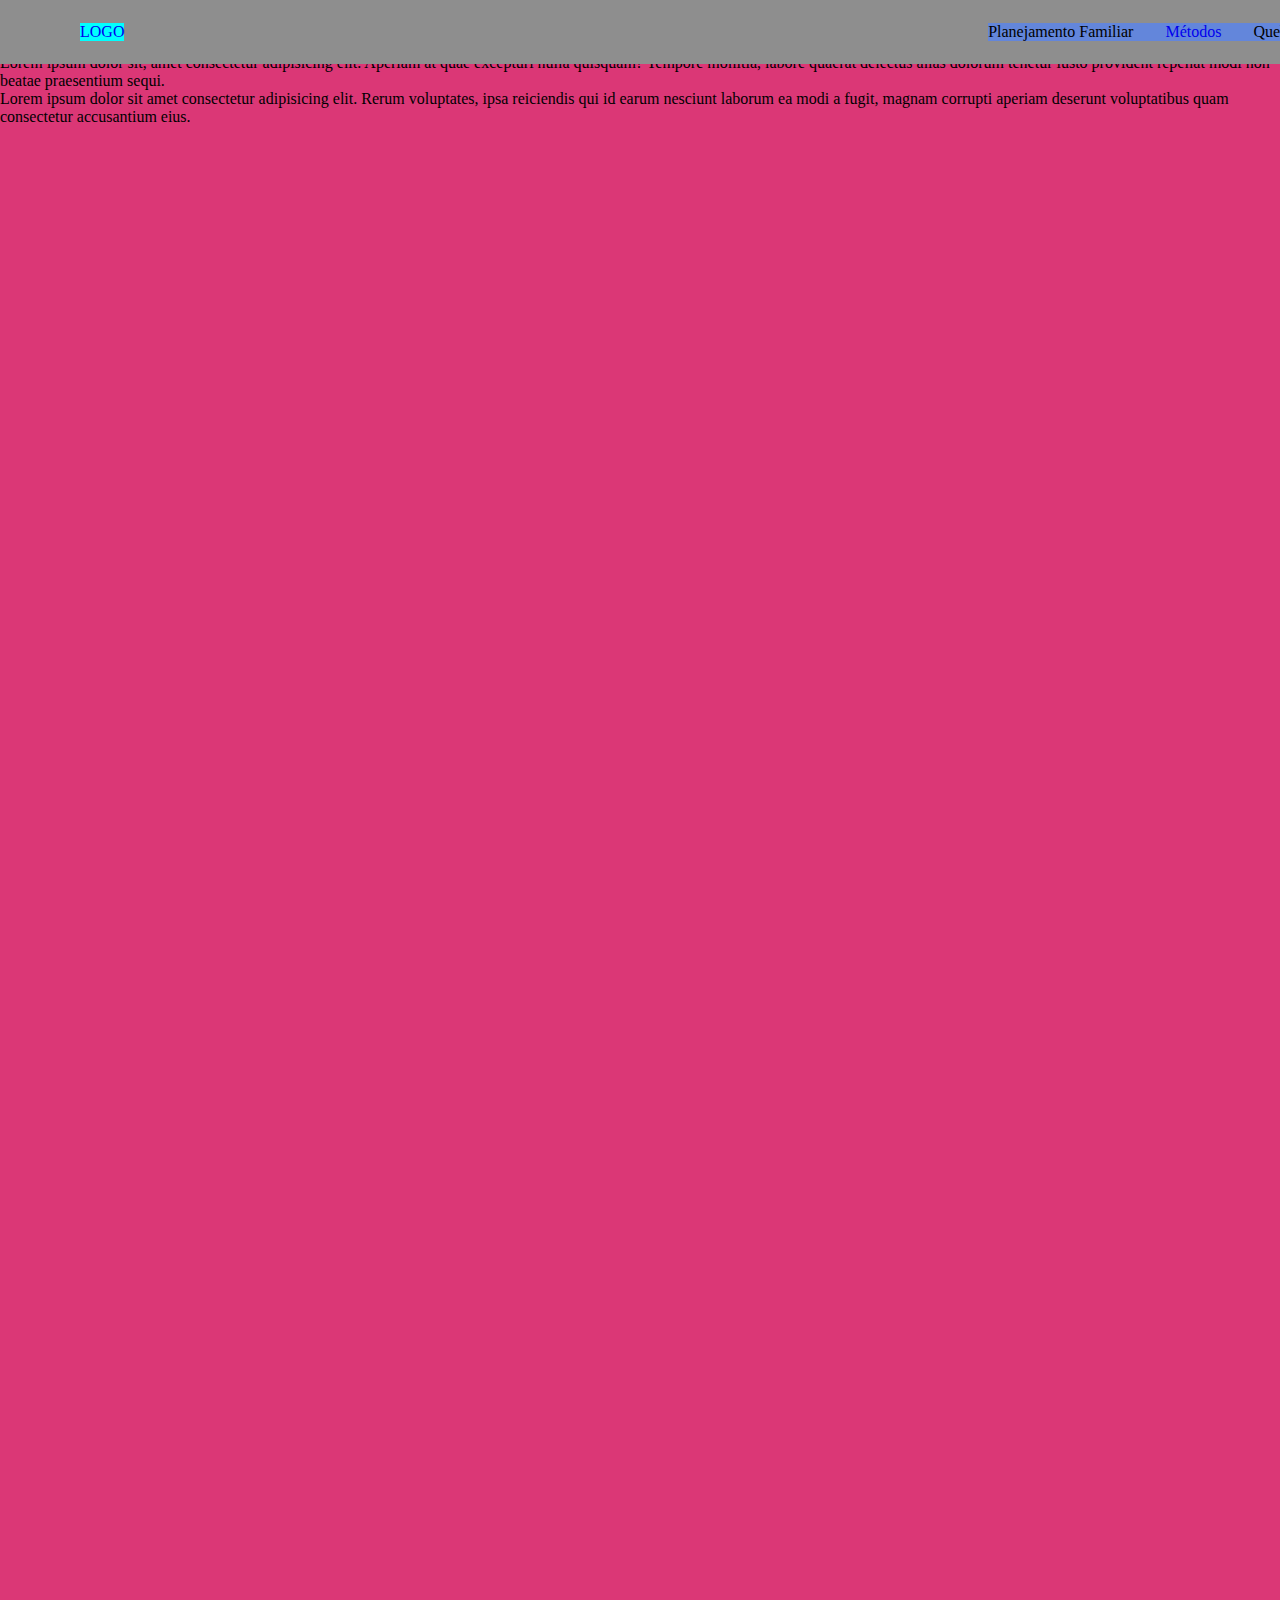
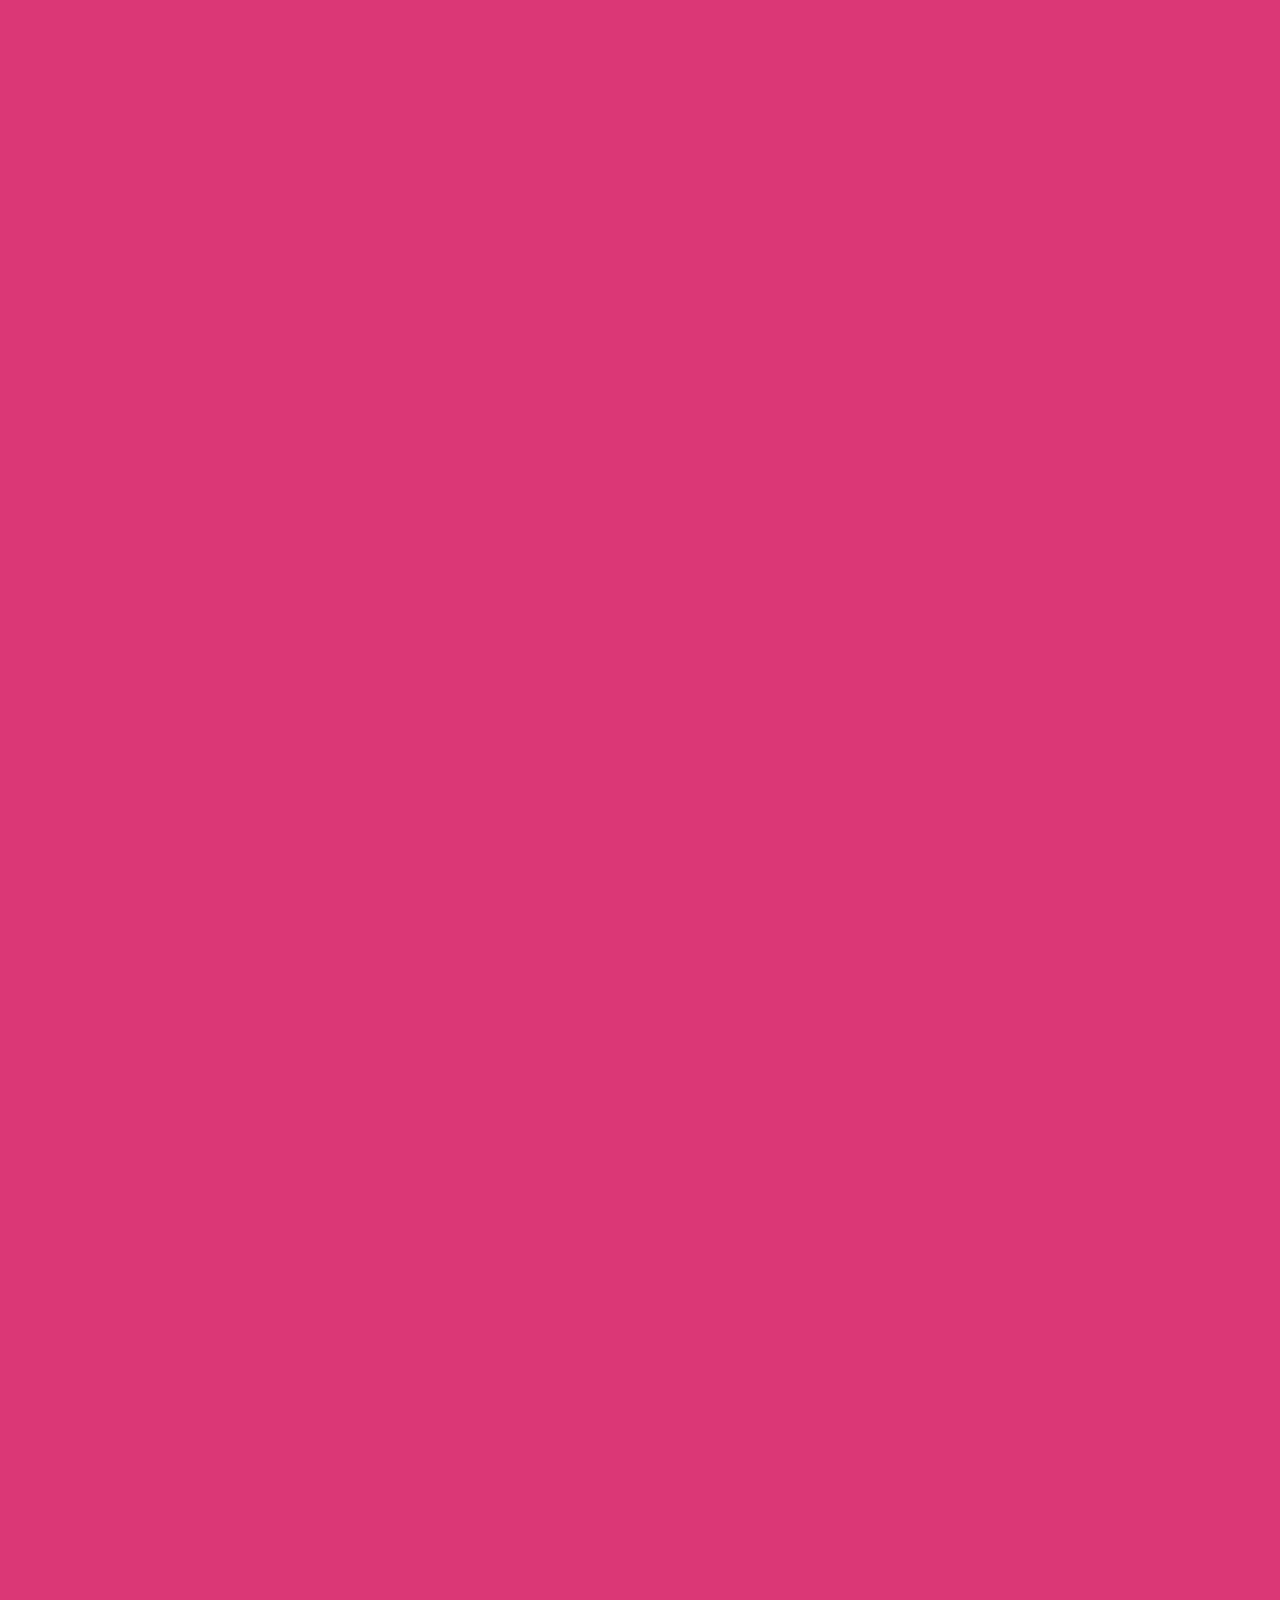
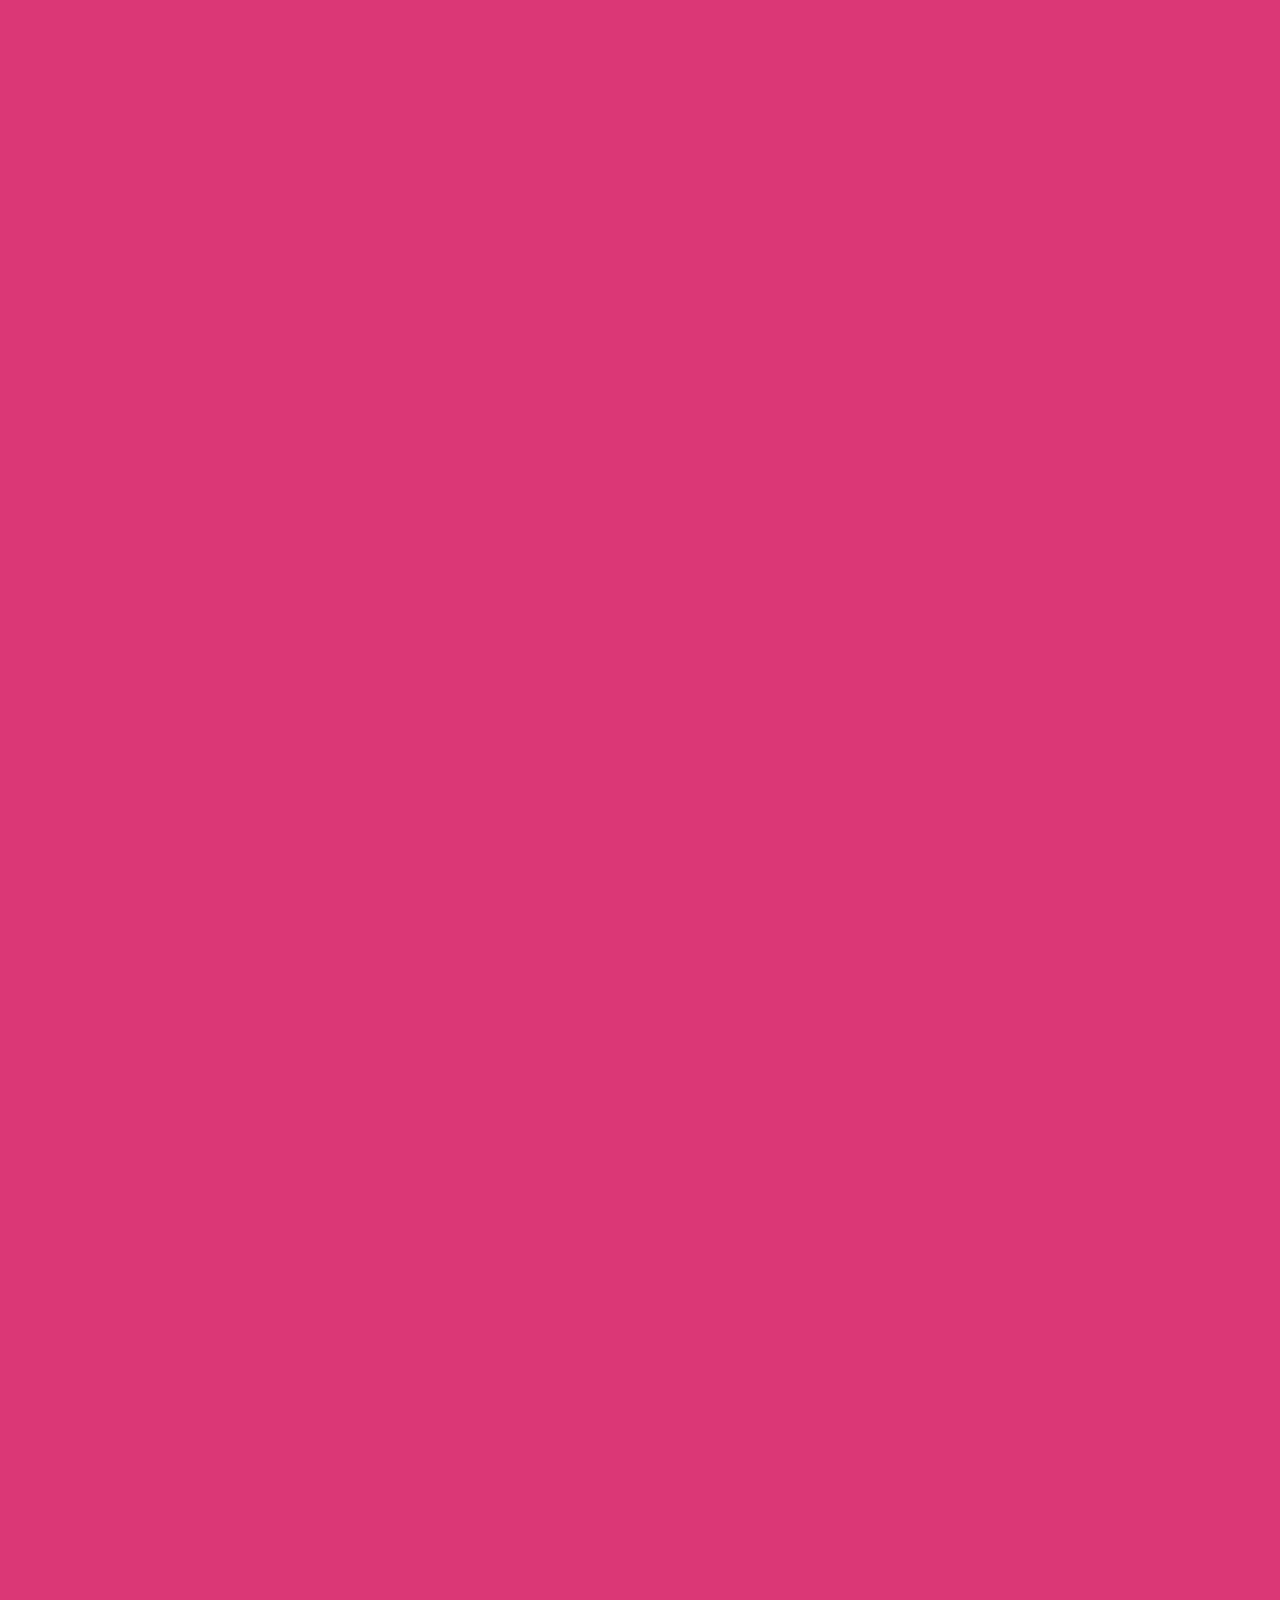
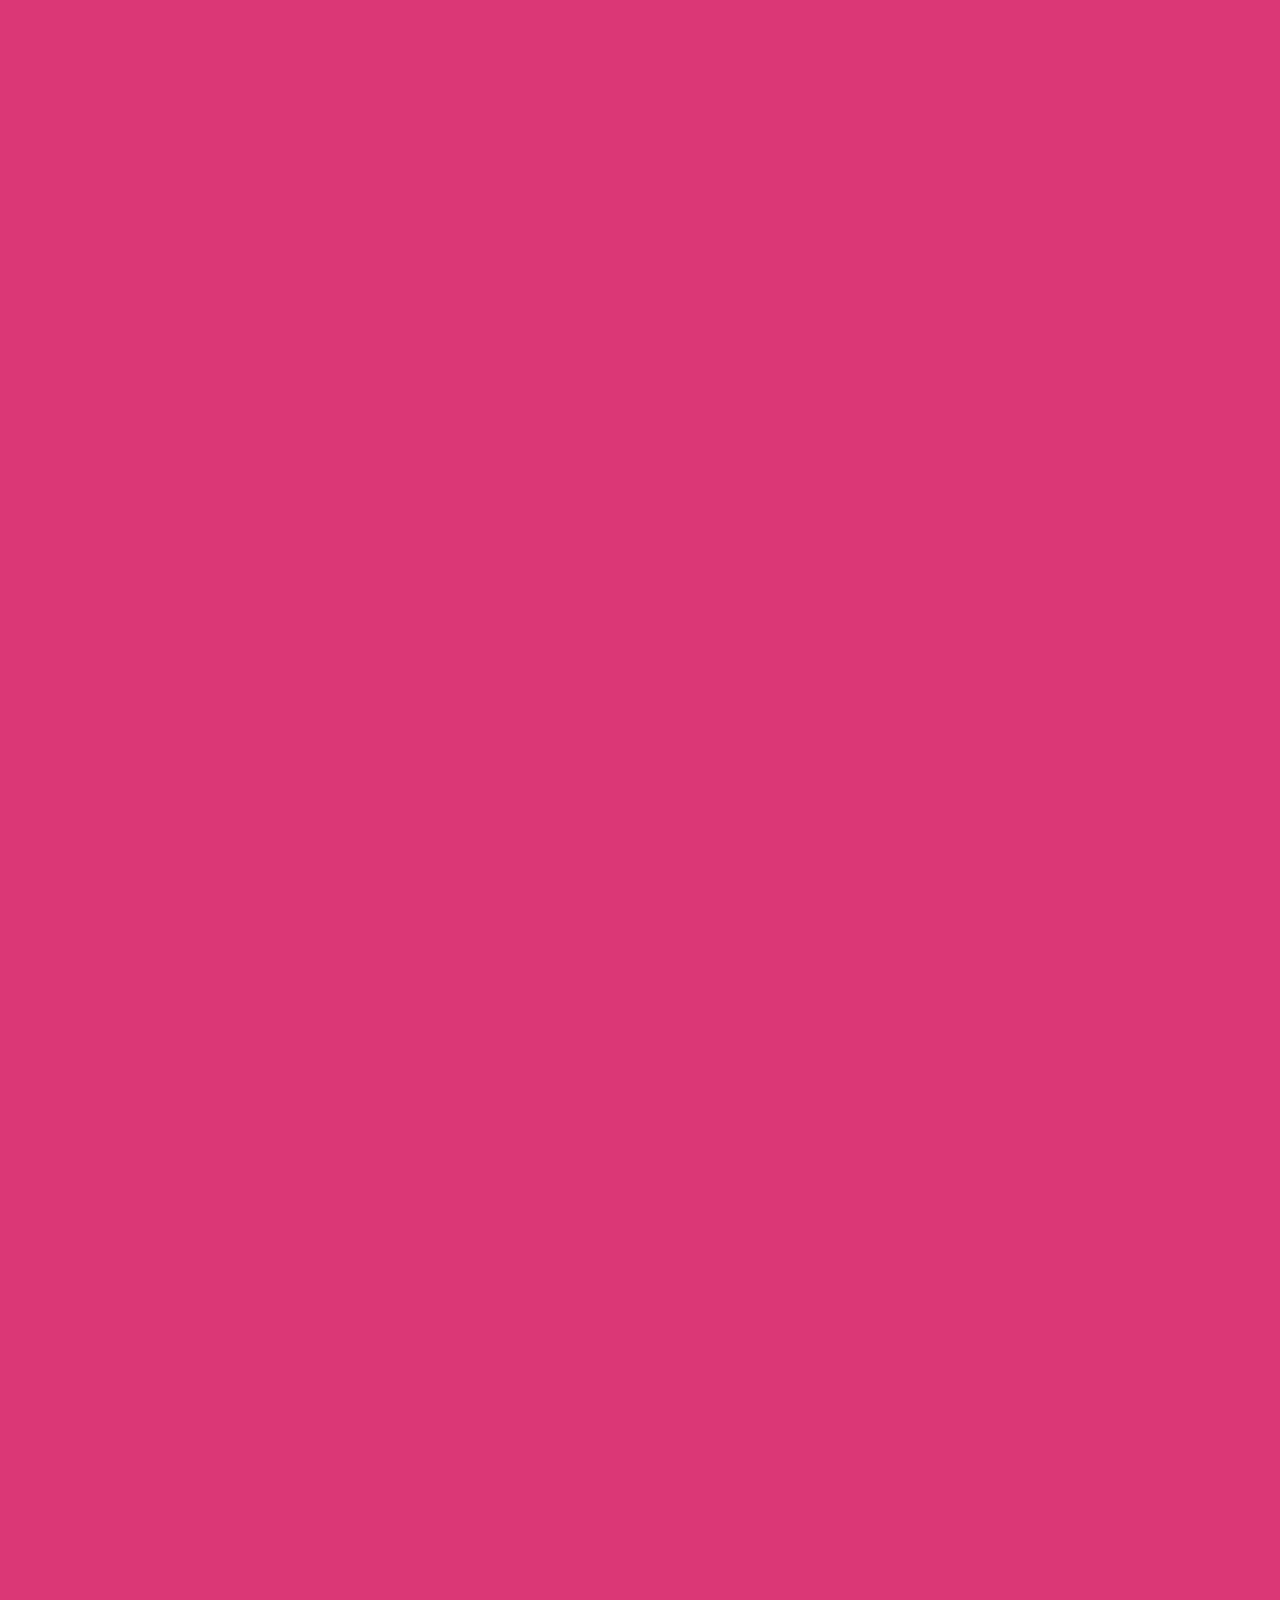
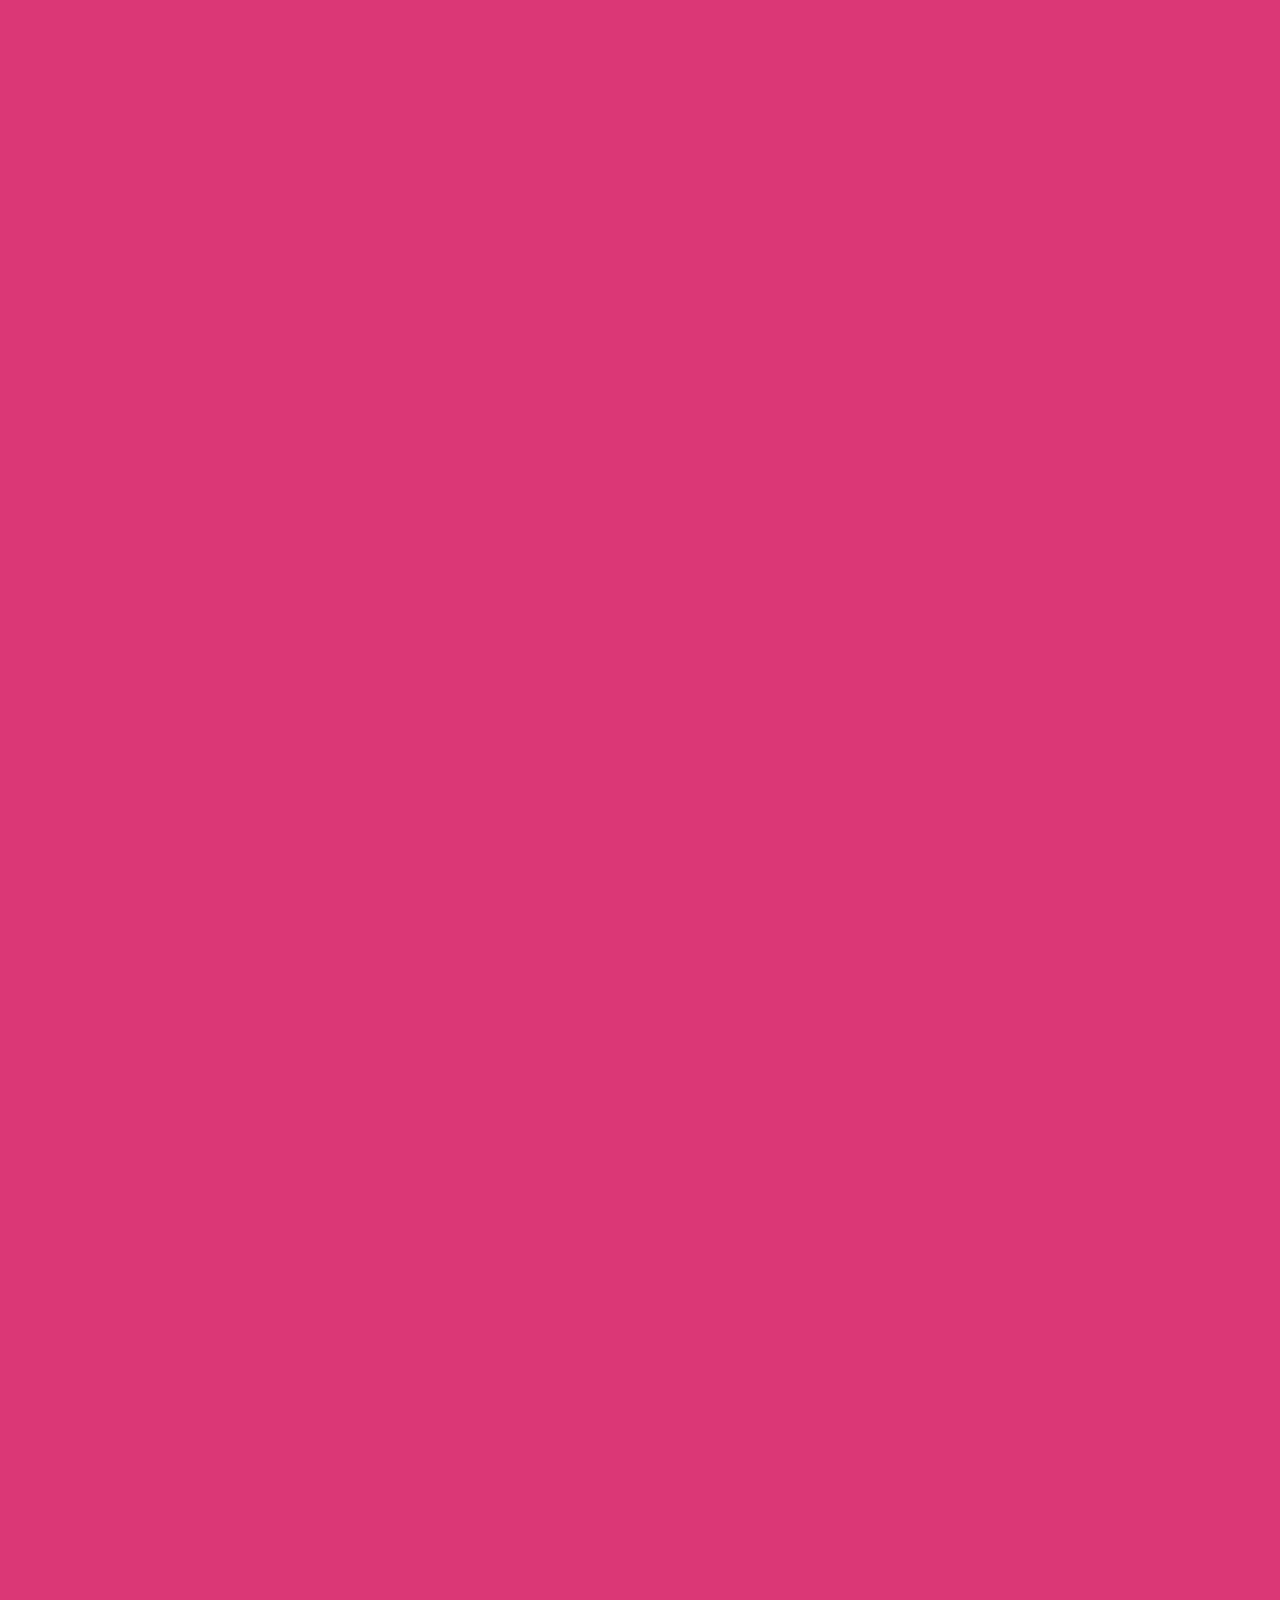
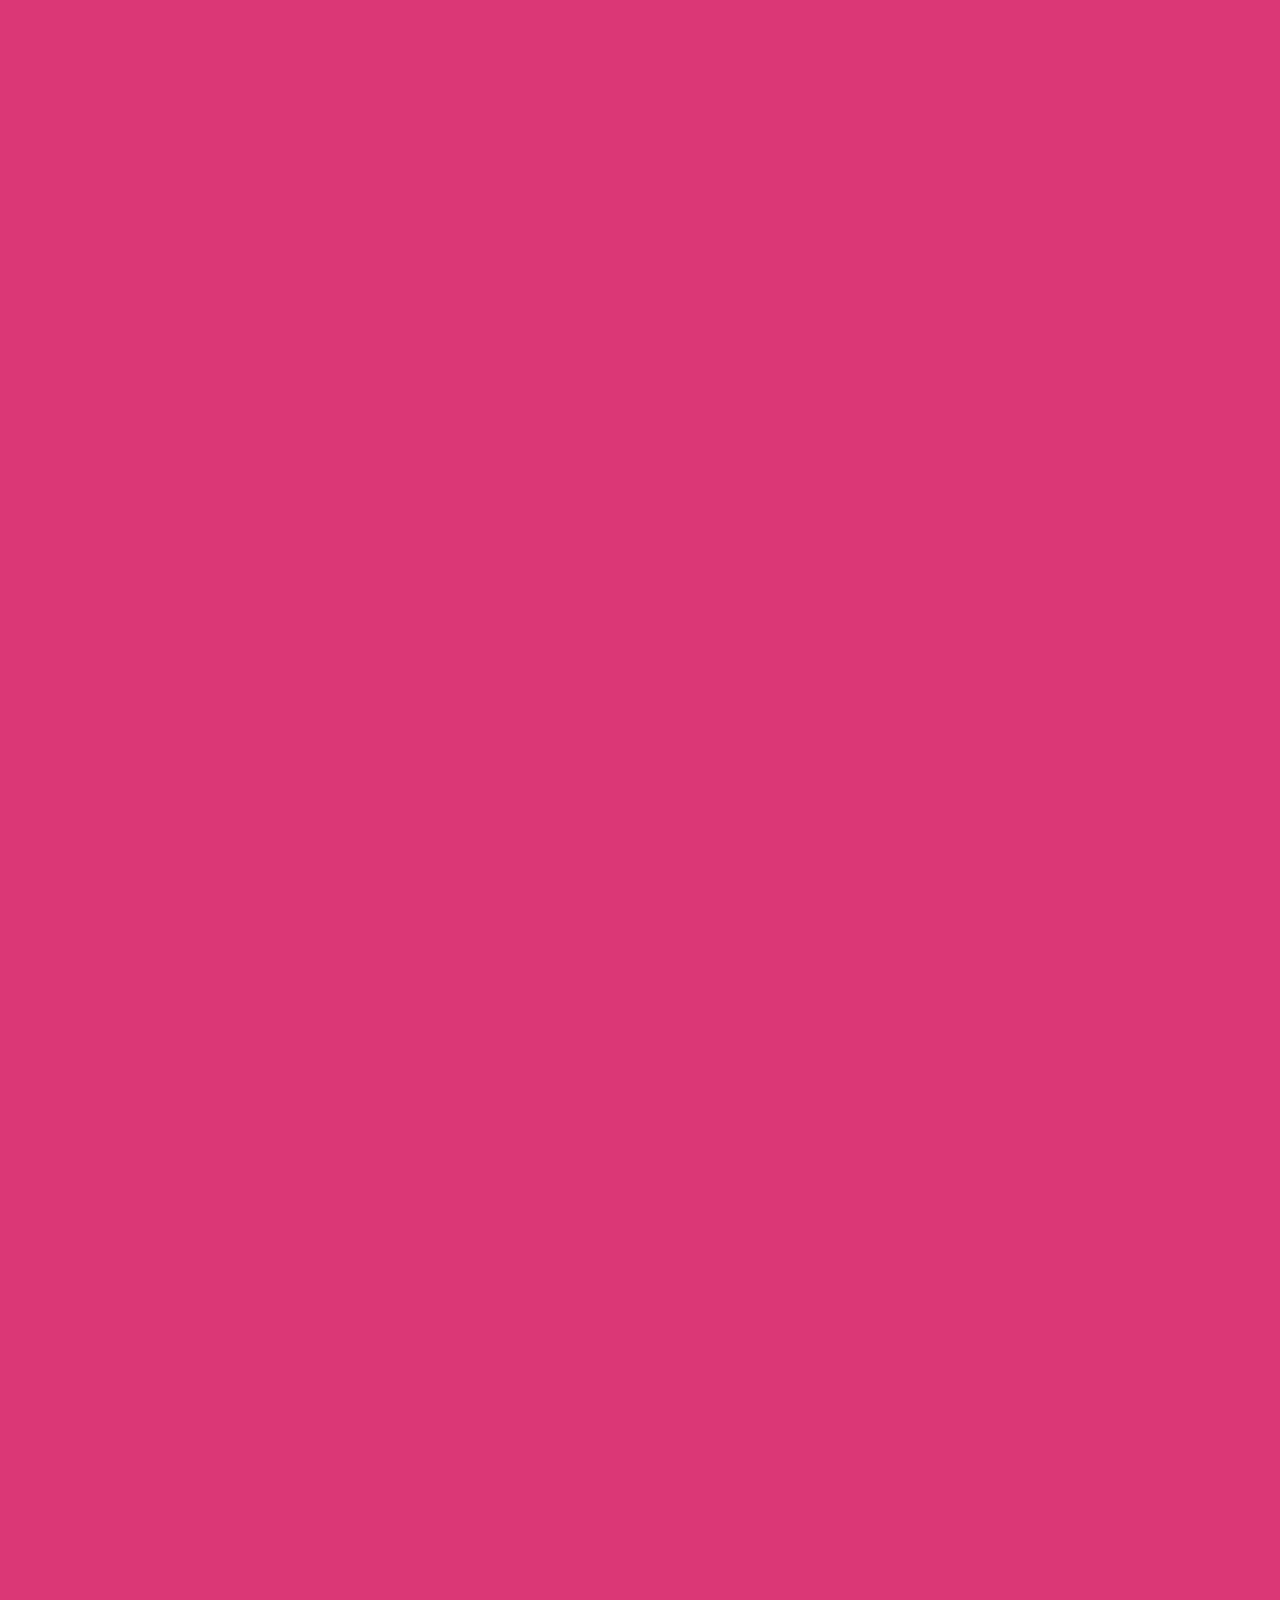
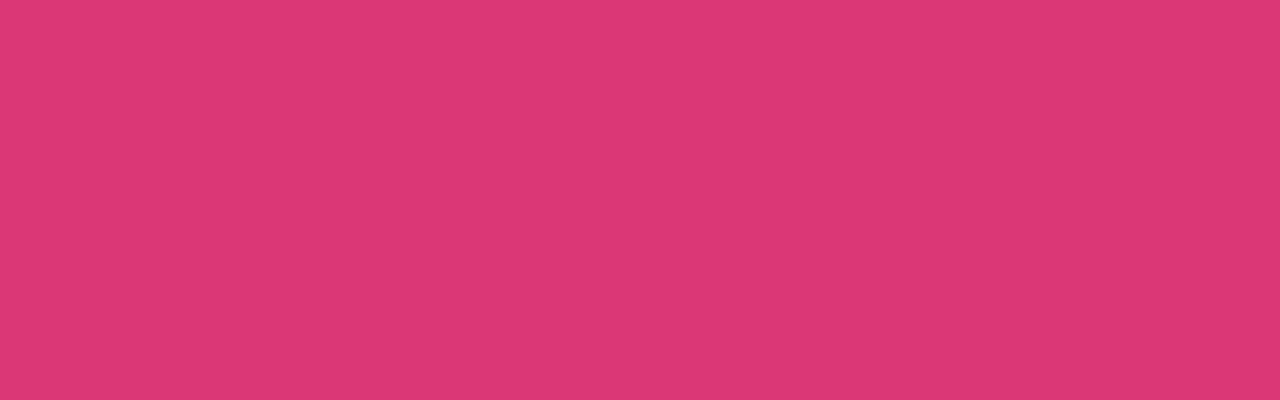
==== index.html @ c78fd696 "tentando" ====
<!DOCTYPE html>
<html lang="pt-br">
<head>
    <meta charset="UTF-8">
    <meta name="viewport" content="width=device-width, initial-scale=1.0">
    <title>IV</title>
    <link rel="stylesheet" href="style.css">
</head>
<body>
    <header>
        <a href="#" class="logo">LOGO</a>
        <nav class="header_nav">
            <ul>
                <li><a href="#"></a>Planejamento Familiar</li>
                <li class="dropdown">
                  <a href="#">Métodos</a>
                  <div class="dropdown-content">
                    <a href="#">Hormonais</a>
                    <a href="#">Não Hormonais</a>
                  </div>
                </li>
                <li><a href="#"></a>Quebrando Tabu</li>
              </ul>
        </nav>
    </header>
    <main>
        <section class="man_section">
            <p>Lorem ipsum dolor sit amet consectetur, adipisicing elit. Quasi aliquam soluta tempore labore deleniti fugiat, inventore, obcaecati iusto cupiditate, est esse. Voluptas eos architecto dolorum tempora iusto fugiat illum hic?</p>
            <p>Lorem ipsum dolor sit amet consectetur adipisicing elit. Corporis animi aliquid tempora voluptatibus sit, possimus dicta vero, officiis recusandae nulla asperiores. Eum aperiam possimus fuga et cum quasi, obcaecati assumenda?</p>
        </section>
        <section class="main_text">
            <p>Lorem ipsum dolor sit, amet consectetur adipisicing elit. Aperiam at quae excepturi nulla quisquam? Tempore mollitia, labore quaerat delectus alias dolorum tenetur iusto provident repellat modi non beatae praesentium sequi.</p>
        </section>
        <section class="main_download">
            <p>Lorem ipsum dolor sit amet consectetur adipisicing elit. Rerum voluptates, ipsa reiciendis qui id earum nesciunt laborum ea modi a fugit, magnam corrupti aperiam deserunt voluptatibus quam consectetur accusantium eius.</p>
        </section>
    </main>
</body>
</html>
---- style.css ----
* {
  padding: 0px;
  margin: 0px;
}

a {
  text-decoration: none;
}
  
li {
  list-style: none;
}

header {
    width: 100%;
    height: 64px;
    background: rgb(142, 142, 142);
    display: flex;
    align-items: center;
    justify-content: space-between;
    position: fixed;
    top: 0px;
    padding: 0 80px;
    z-index: 3;
}

.logo {
    background-color: aqua;
}

.header_nav > ul{
    display: flex;
    justify-content: space-around;
    gap: 32px;
    background-color: #6386DB;
}

.dropdown-content {
    display: none;
    position: absolute;
    background-color: #f9f9f9;
    min-width: 160px;
    box-shadow: 0px 8px 16px 0px rgba(0, 0, 0, 0.2);
    z-index: 1;
    border-radius: 4px;
  }
  
  .dropdown:hover .dropdown-content {
    display: block;
  }
  
  .dropdown-content a {
    color: #000;
    padding: 12px 16px;
    text-decoration: none;
    display: block;
    transition: background-color 0.3s ease;
  }
  
  .dropdown-content a:hover {
    background-color: #ddd;
  }

main {
    width: 100%;
    height: 10000px;
    background-color: #DB3776;  

    display: flex;
    flex-direction: column;
}

.man_section {
    display: flex;
    background-color: #F24EEA;
}
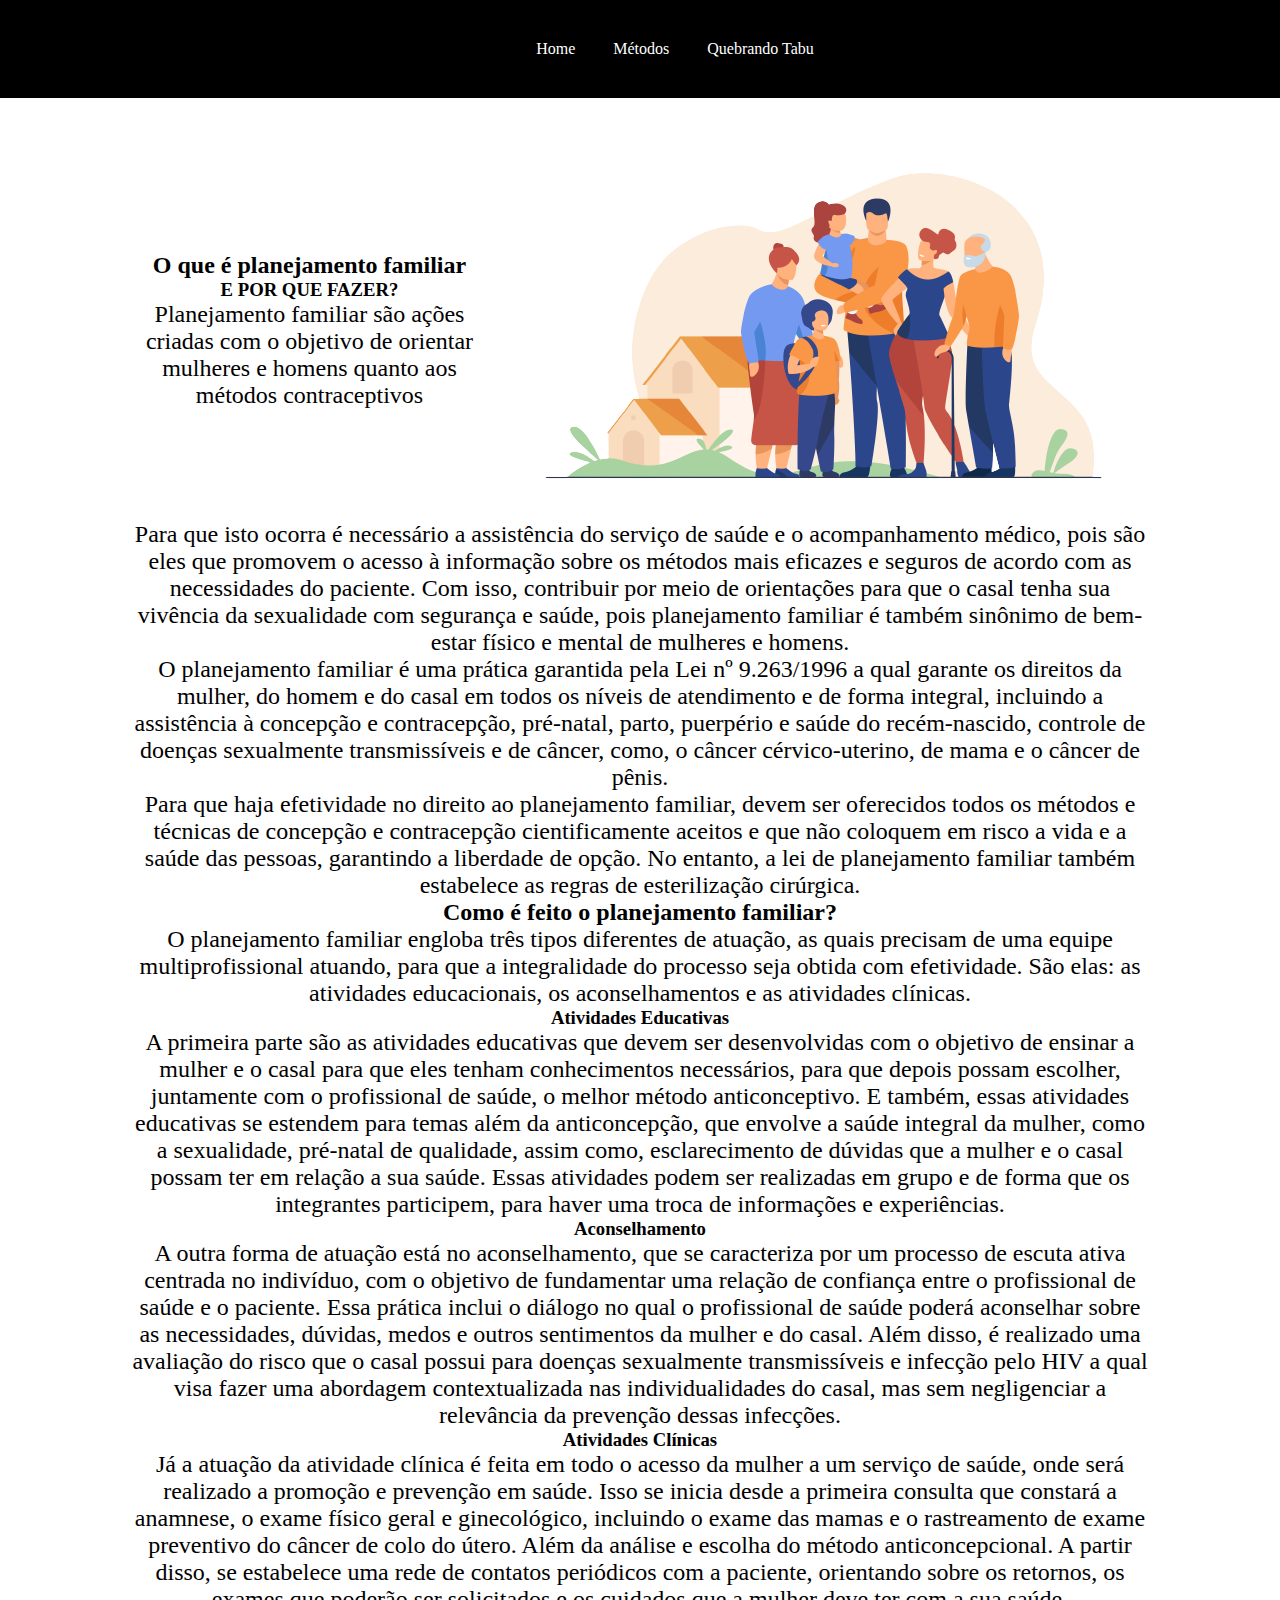
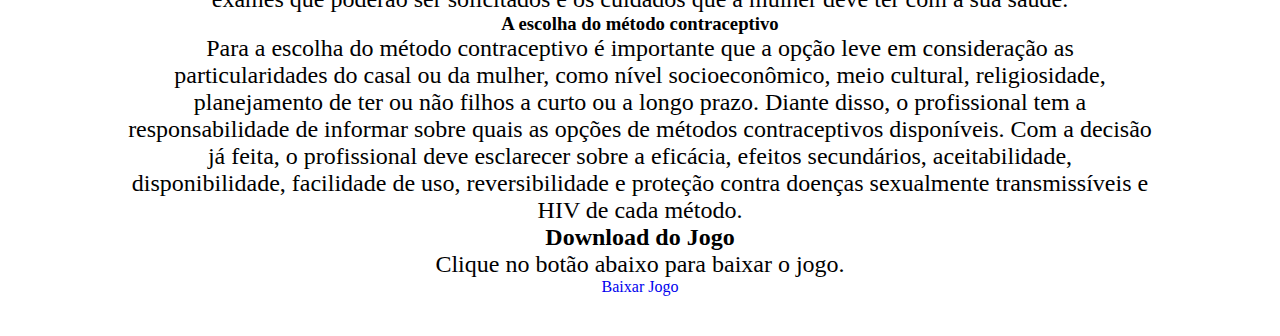
==== commit 632522e0: "pronto" ====
--- a/index.html
+++ b/index.html
@@ -1,39 +1,131 @@
 <!DOCTYPE html>
-<html lang="pt-br">
+<html>
 <head>
-    <meta charset="UTF-8">
-    <meta name="viewport" content="width=device-width, initial-scale=1.0">
-    <title>IV</title>
-    <link rel="stylesheet" href="style.css">
+  <title>Meu Site</title>
+  <link rel="stylesheet" href="style.css">
+  <meta name="viewport" content="width=device-width, initial-scale=1.0">
 </head>
 <body>
-    <header>
-        <a href="#" class="logo">LOGO</a>
-        <nav class="header_nav">
-            <ul>
-                <li><a href="#"></a>Planejamento Familiar</li>
-                <li class="dropdown">
-                  <a href="#">Métodos</a>
-                  <div class="dropdown-content">
-                    <a href="#">Hormonais</a>
-                    <a href="#">Não Hormonais</a>
-                  </div>
-                </li>
-                <li><a href="#"></a>Quebrando Tabu</li>
-              </ul>
-        </nav>
-    </header>
-    <main>
-        <section class="man_section">
-            <p>Lorem ipsum dolor sit amet consectetur, adipisicing elit. Quasi aliquam soluta tempore labore deleniti fugiat, inventore, obcaecati iusto cupiditate, est esse. Voluptas eos architecto dolorum tempora iusto fugiat illum hic?</p>
-            <p>Lorem ipsum dolor sit amet consectetur adipisicing elit. Corporis animi aliquid tempora voluptatibus sit, possimus dicta vero, officiis recusandae nulla asperiores. Eum aperiam possimus fuga et cum quasi, obcaecati assumenda?</p>
-        </section>
-        <section class="main_text">
-            <p>Lorem ipsum dolor sit, amet consectetur adipisicing elit. Aperiam at quae excepturi nulla quisquam? Tempore mollitia, labore quaerat delectus alias dolorum tenetur iusto provident repellat modi non beatae praesentium sequi.</p>
-        </section>
-        <section class="main_download">
-            <p>Lorem ipsum dolor sit amet consectetur adipisicing elit. Rerum voluptates, ipsa reiciendis qui id earum nesciunt laborum ea modi a fugit, magnam corrupti aperiam deserunt voluptatibus quam consectetur accusantium eius.</p>
-        </section>
-    </main>
+  <header>
+    <nav class="principal">
+      <ul>  
+        <li><a href="index.html">Home</a></li>
+        <li class="dropdown">
+          <a href="#">Métodos</a>
+          <div class="dropdown-content">
+            <a href="metodos.html">Hormonais</a>
+            <a href="metodos2.html">Não Hormonais</a>
+          </div>
+        </li>
+        <li><a href="quebrandotabu.html">Quebrando Tabu</a></li>
+      </ul>
+    </nav>
+  </header>
+
+  <main>
+    <section class="part1">
+        <div class="text-section">
+            <h2>O que é planejamento familiar</h2>
+            <h3>E POR QUE FAZER?</h3>
+            <p>Planejamento familiar são ações criadas com o objetivo de orientar mulheres e homens quanto aos métodos contraceptivos</p>
+          </div>
+          <div><img class="image-section" src="imagens/IMG-Fundo.png" alt="imagem"></div>
+    </section>
+
+    <div class="text-section2">
+      <p>
+        Para que isto ocorra é necessário a assistência do serviço de saúde e o
+        acompanhamento médico, pois são eles que promovem o acesso à informação
+        sobre os métodos mais eficazes e seguros de acordo com as necessidades do
+        paciente. Com isso, contribuir por meio de orientações para que o casal tenha
+        sua vivência da sexualidade com segurança e saúde, pois planejamento familiar
+        é também sinônimo de bem-estar físico e mental de mulheres e homens.
+    </p>
+    <p>
+        O planejamento familiar é uma prática garantida pela Lei nº 9.263/1996 a qual
+        garante os direitos da mulher, do homem e do casal em todos os níveis de
+        atendimento e de forma integral, incluindo a assistência à concepção e
+        contracepção, pré-natal, parto, puerpério e saúde do recém-nascido, controle de
+        doenças sexualmente transmissíveis e de câncer, como, o câncer
+        cérvico-uterino, de mama e o câncer de pênis.
+    </p>
+    <p>
+        Para que haja efetividade no direito ao planejamento familiar, devem ser
+        oferecidos todos os métodos e técnicas de concepção e contracepção
+        cientificamente aceitos e que não coloquem em risco a vida e a saúde das
+        pessoas, garantindo a liberdade de opção. No entanto, a lei de planejamento
+        familiar também estabelece as regras de esterilização cirúrgica.
+    </p>
+    <h2>
+      Como é feito o planejamento familiar?
+    </h2>
+    <p>
+        O planejamento familiar engloba três tipos diferentes de atuação, as quais
+        precisam de uma equipe multiprofissional atuando, para que a integralidade
+        do processo seja obtida com efetividade. São elas: as atividades educacionais,
+        os aconselhamentos e as atividades clínicas.
+    </p>
+    <h3>
+      Atividades Educativas
+    </h3>
+    <p>
+        A primeira parte são as atividades educativas que devem ser desenvolvidas com
+        o objetivo de ensinar a mulher e o casal para que eles tenham conhecimentos
+        necessários, para que depois possam escolher, juntamente com o profissional
+        de saúde, o melhor método anticonceptivo. E também, essas atividades
+        educativas se estendem para temas além da anticoncepção, que envolve a saúde
+        integral da mulher, como a sexualidade, pré-natal de qualidade, assim como,
+        esclarecimento de dúvidas que a mulher e o casal possam ter em relação a sua
+        saúde. Essas atividades podem ser realizadas em grupo e de forma que os
+        integrantes participem, para haver uma troca de informações e experiências.
+    </p>
+    <h3>
+      Aconselhamento
+    </h3>
+    <p>
+        A outra forma de atuação está no aconselhamento, que se caracteriza por um
+        processo de escuta ativa centrada no indivíduo, com o objetivo de
+        fundamentar uma relação de confiança entre o profissional de saúde e o
+        paciente. Essa prática inclui o diálogo no qual o profissional de saúde poderá
+        aconselhar sobre as necessidades, dúvidas, medos e outros sentimentos da
+        mulher e do casal. Além disso, é realizado uma avaliação do risco que o casal
+        possui para doenças sexualmente transmissíveis e infecção pelo HIV a qual
+        visa fazer uma abordagem contextualizada nas individualidades do casal, mas
+        sem negligenciar a relevância da prevenção dessas infecções.
+    </p>
+    <h3>
+      Atividades Clínicas
+    </h3>
+    <p>
+        Já a atuação da atividade clínica é feita em todo o acesso da mulher a um
+        serviço de saúde, onde será realizado a promoção e prevenção em saúde. Isso
+        se inicia desde a primeira consulta que constará a anamnese, o exame físico
+        geral e ginecológico, incluindo o exame das mamas e o rastreamento de
+        exame preventivo do câncer de colo do útero. Além da análise e escolha do
+        método anticoncepcional. A partir disso, se estabelece uma rede de contatos
+        periódicos com a paciente, orientando sobre os retornos, os exames que
+        poderão ser solicitados e os cuidados que a mulher deve ter com a sua saúde.
+    </p>
+    <h3>
+      A escolha do método contraceptivo
+    </h3>
+    <p>
+        Para a escolha do método contraceptivo é importante que a opção leve em
+        consideração as particularidades do casal ou da mulher, como nível
+        socioeconômico, meio cultural, religiosidade, planejamento de ter ou não
+        filhos a curto ou a longo prazo. Diante disso, o profissional tem a
+        responsabilidade de informar sobre quais as opções de métodos
+        contraceptivos disponíveis. Com a decisão já feita, o profissional deve
+        esclarecer sobre a eficácia, efeitos secundários, aceitabilidade,
+        disponibilidade, facilidade de uso, reversibilidade e proteção contra doenças
+        sexualmente transmissíveis e HIV de cada método.
+    </p>
+    </div>
+    <section class="download-section">
+        <h2>Download do Jogo</h2>
+        <p>Clique no botão abaixo para baixar o jogo.</p>
+        <a href="#" class="download-button">Baixar Jogo</a>
+      </section>
+  </main>
 </body>
-</html>+</html>
--- a/style.css
+++ b/style.css
@@ -1,76 +1,101 @@
 * {
-  padding: 0px;
-  margin: 0px;
-}
-
-a {
+  margin: 0;
+  padding: 0;
+  list-style: none;
   text-decoration: none;
-}
-  
-li {
-  list-style: none;
 }
 
 header {
-    width: 100%;
-    height: 64px;
-    background: rgb(142, 142, 142);
-    display: flex;
-    align-items: center;
-    justify-content: space-between;
-    position: fixed;
-    top: 0px;
-    padding: 0 80px;
-    z-index: 3;
+  background-color: #000;
+  color: #fff;
+  padding: 40px;
+  text-align: center;
+  position: fixed;
+  width: 100%;
+  top: 0px;
 }
 
-.logo {
-    background-color: aqua;
+h1 {
+  margin: 0;
 }
 
-.header_nav > ul{
-    display: flex;
-    justify-content: space-around;
-    gap: 32px;
-    background-color: #6386DB;
+p {
+  font-size: 24px;
+}
+
+nav.principal li {
+  display: inline-block;
+  margin-right: 10px;
+}
+
+nav a {
+  color: #fff;
+  text-decoration: none;
+  padding: 8px 12px;
+  border-radius: 4px;
+  transition: background-color 0.3s ease;
+}
+
+nav a:hover {
+  background-color: #555;
+}
+
+body {
+  height: 100%;
 }
 
 .dropdown-content {
-    display: none;
-    position: absolute;
-    background-color: #f9f9f9;
-    min-width: 160px;
-    box-shadow: 0px 8px 16px 0px rgba(0, 0, 0, 0.2);
-    z-index: 1;
-    border-radius: 4px;
-  }
-  
-  .dropdown:hover .dropdown-content {
-    display: block;
-  }
-  
-  .dropdown-content a {
-    color: #000;
-    padding: 12px 16px;
-    text-decoration: none;
-    display: block;
-    transition: background-color 0.3s ease;
-  }
-  
-  .dropdown-content a:hover {
-    background-color: #ddd;
-  }
+  display: none;
+  position: absolute;
+  background-color: #f9f9f9;
+  min-width: 160px;
+  box-shadow: 0px 8px 16px 0px rgba(0, 0, 0, 0.2);
+  z-index: 1;
+  border-radius: 4px;
+}
+
+.dropdown:hover .dropdown-content {
+  display: block;
+}
+
+.dropdown-content a {
+  color: #000;
+  padding: 12px 16px;
+  text-decoration: none;
+  display: block;
+  transition: background-color 0.3s ease;
+}
+
+.dropdown-content a:hover {
+  background-color: #ddd;
+}
 
 main {
-    width: 100%;
-    height: 10000px;
-    background-color: #DB3776;  
-
-    display: flex;
-    flex-direction: column;
+  display: flex;
+  align-items: center;
+  justify-content: center;
+  flex-wrap: wrap;
+  width: 80%;
+  margin: 40px auto;
+  text-align: center;
+  padding-top: 100px;
 }
 
-.man_section {
-    display: flex;
-    background-color: #F24EEA;
+.part1 {
+  display: flex;
+  align-items: center;
 }
+
+.slide_bar {
+  position: fixed;
+  top: 98px;
+  left: 0px;
+  padding: 10px;
+  background-color: #555;
+  height: 100%;
+  width: 64px;
+}
+
+text {
+  
+}
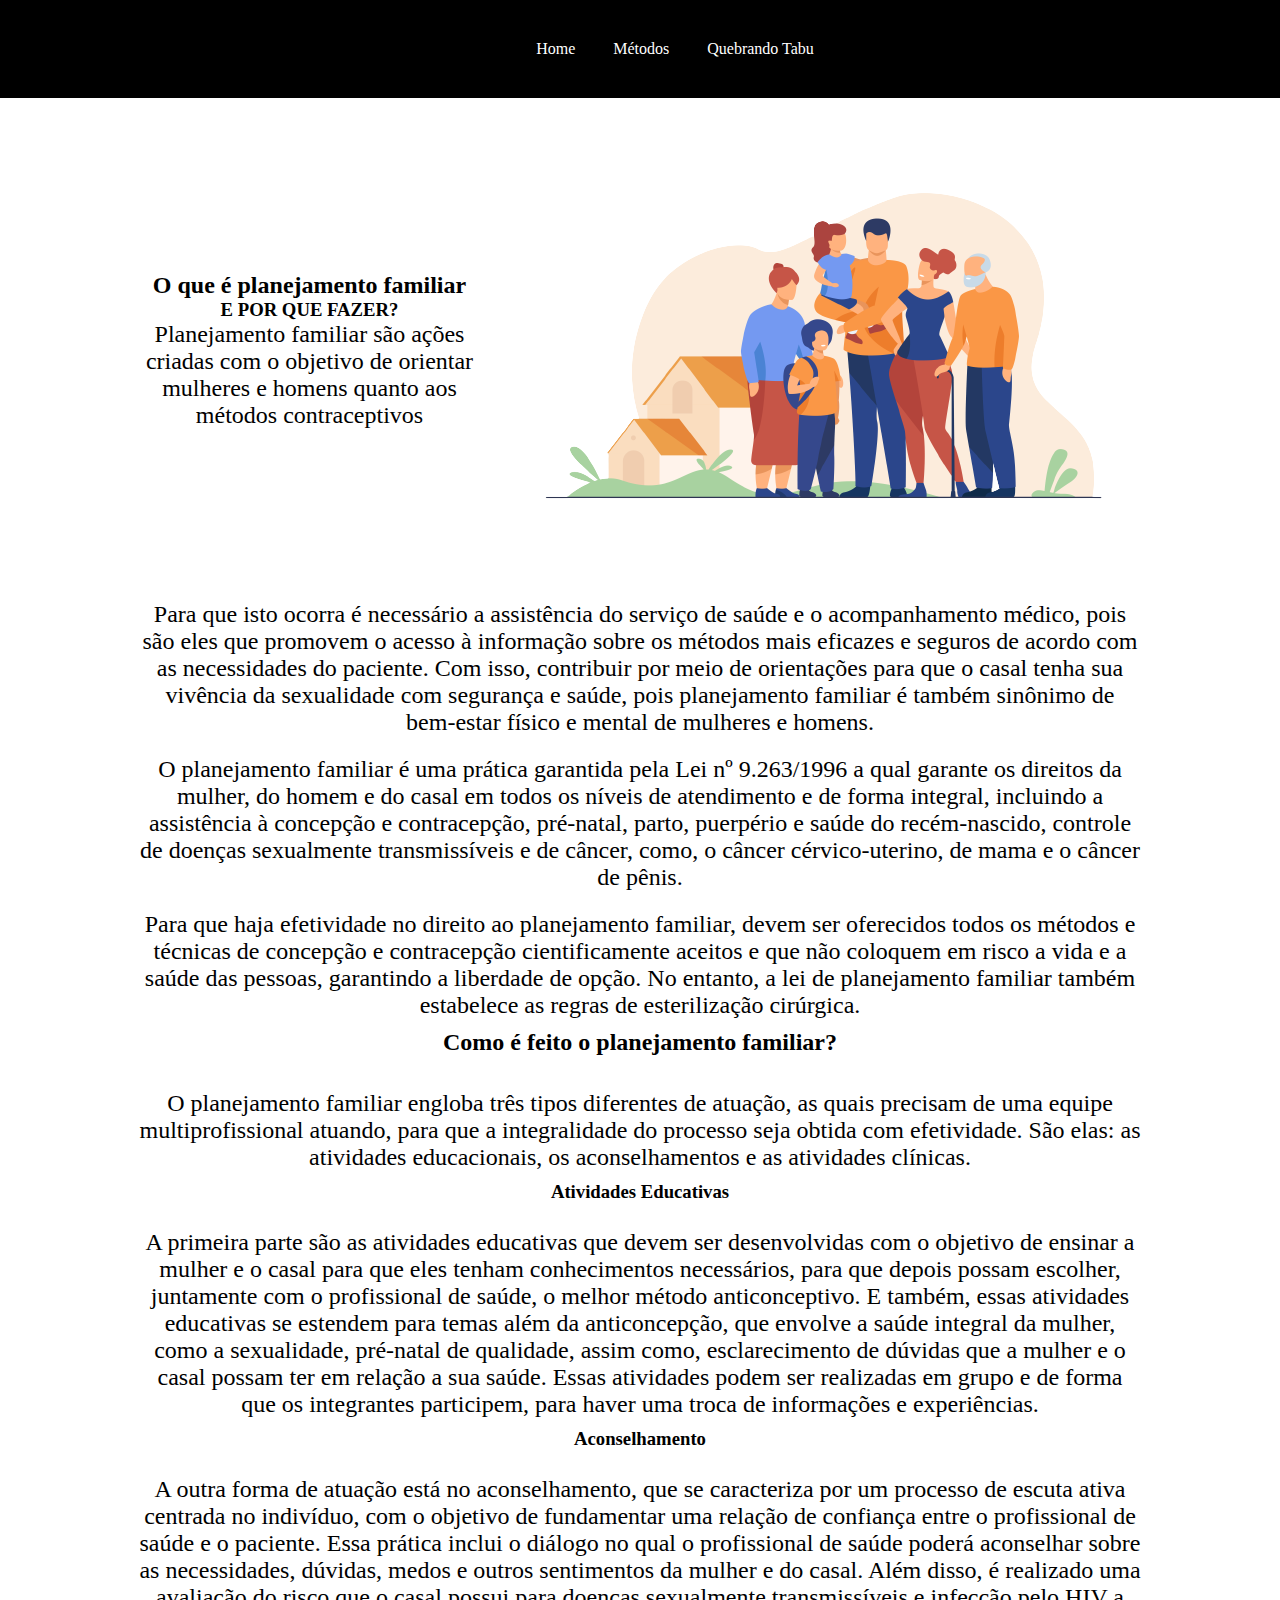
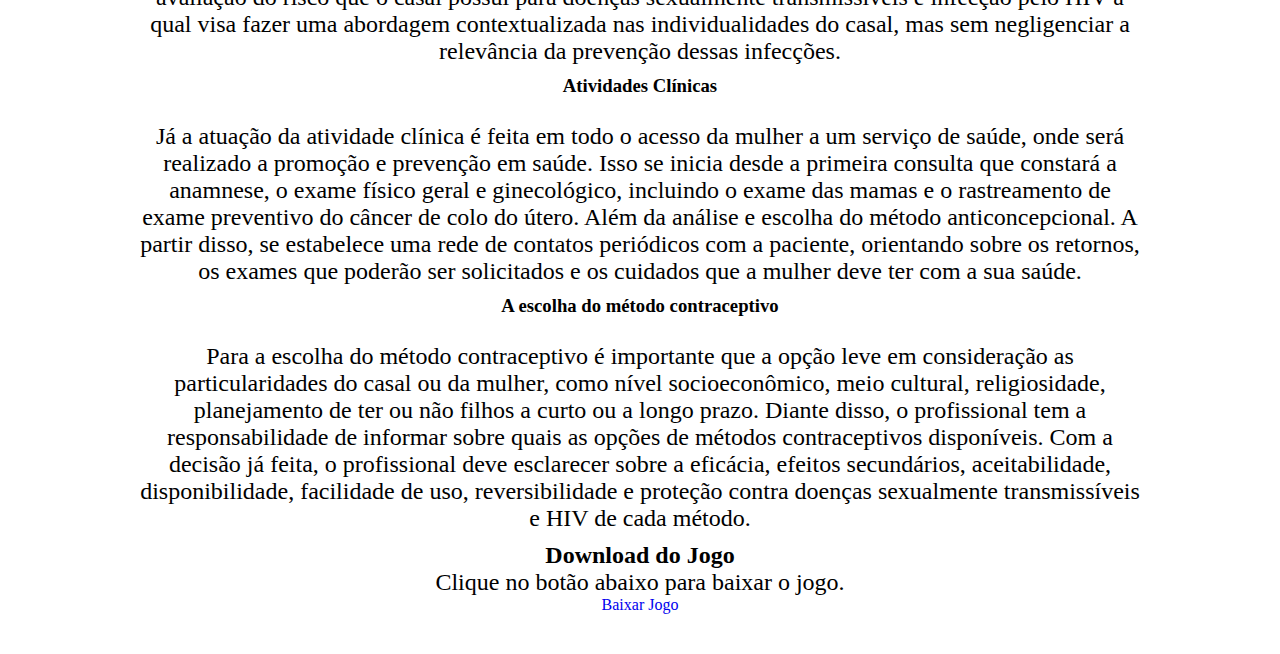
==== commit 8bc166fc: "mudei o nav" ====
--- a/index.html
+++ b/index.html
@@ -32,7 +32,7 @@
           <div><img class="image-section" src="imagens/IMG-Fundo.png" alt="imagem"></div>
     </section>
 
-    <div class="text-section2">
+    <div class="text">
       <p>
         Para que isto ocorra é necessário a assistência do serviço de saúde e o
         acompanhamento médico, pois são eles que promovem o acesso à informação
--- a/style.css
+++ b/style.css
@@ -78,7 +78,7 @@
   width: 80%;
   margin: 40px auto;
   text-align: center;
-  padding-top: 100px;
+  padding-top: 120px;
 }
 
 .part1 {
@@ -88,14 +88,42 @@
 
 .slide_bar {
   position: fixed;
+  background-color: #888888;
+  width: 100%;
   top: 98px;
-  left: 0px;
-  padding: 10px;
-  background-color: #555;
-  height: 100%;
-  width: 64px;
+  padding: 10px 0;
 }
 
-text {
-  
+.slide_bar > ul {
+  display: flex;
+  justify-content: space-around;
 }
+
+.slide_bar > ul > li > a {
+  border-radius: 50px;
+}
+
+.slide_bar > ul > li > a > img {
+  width: 70px;
+
+}
+
+.text {
+  padding-top: 50px;
+}
+
+.text > h1 {
+  padding: 50px;
+}
+
+.text > h2 {
+  padding-bottom: 24px;
+}
+
+.text > h3 {
+  padding-bottom: 16px;
+}
+
+.text > p {
+  padding: 10px;
+}
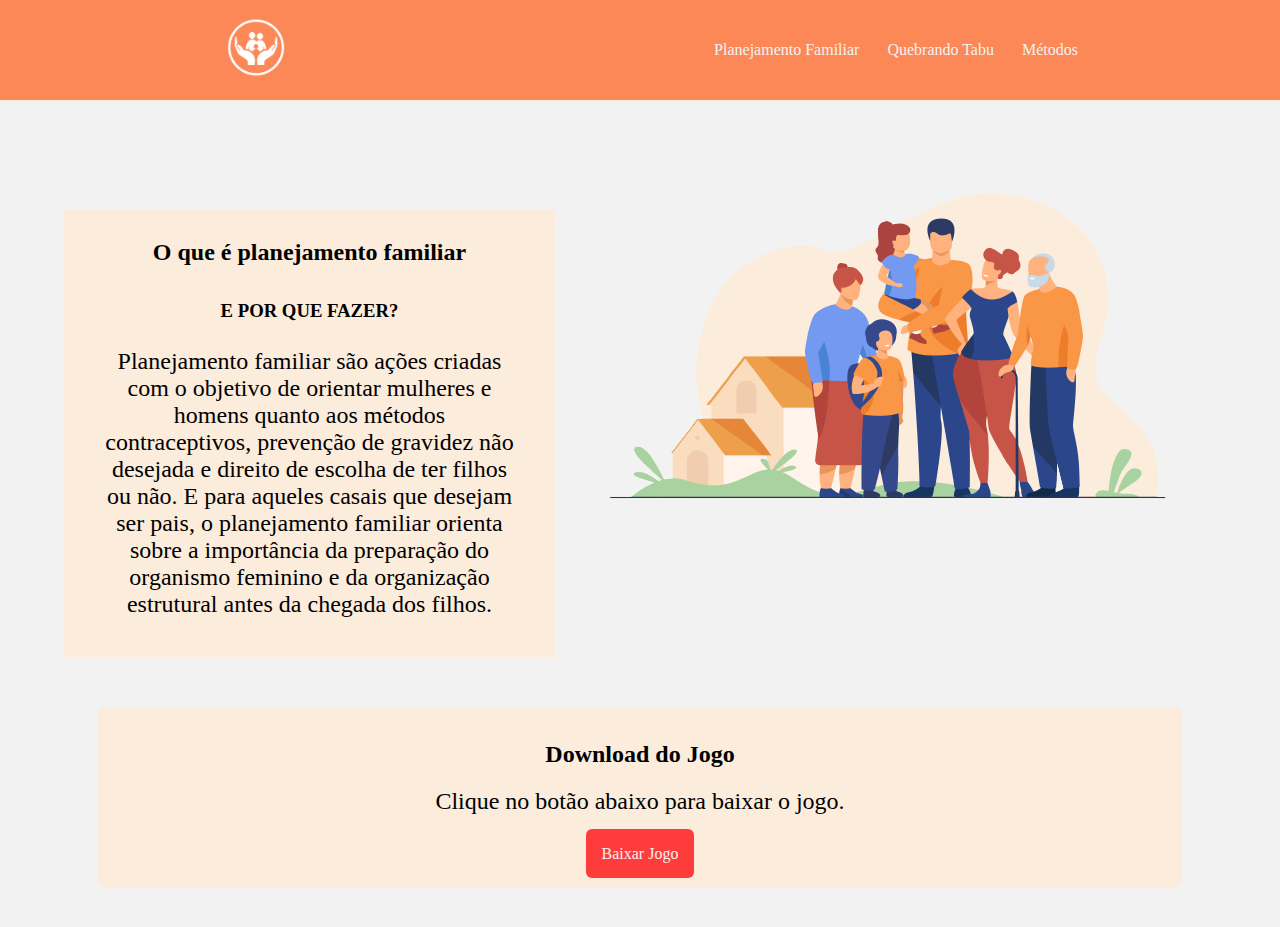
==== commit 997463b2: "principal pronto" ====
--- a/index.html
+++ b/index.html
@@ -7,125 +7,43 @@
 </head>
 <body>
   <header>
+    <div class="logo">
+        <a href="index.html"><img src="imagens/Logo.png" alt=""></a>
+    </div>
     <nav class="principal">
       <ul>  
-        <li><a href="index.html">Home</a></li>
+        <li><a href="planejamentofamiliar.html">Planejamento Familiar</a></li>
+        <li><a href="quebrandotabu.html">Quebrando Tabu</a></li>
         <li class="dropdown">
-          <a href="#">Métodos</a>
-          <div class="dropdown-content">
-            <a href="metodos.html">Hormonais</a>
-            <a href="metodos2.html">Não Hormonais</a>
-          </div>
-        </li>
-        <li><a href="quebrandotabu.html">Quebrando Tabu</a></li>
+            <a href="#">Métodos</a>
+            <div class="dropdown-content">
+              <a href="metodos.html">Hormonais</a>
+              <a href="metodos2.html">Não Hormonais</a>
+            </div>
+          </li>
       </ul>
     </nav>
   </header>
 
   <main>
-    <section class="part1">
-        <div class="text-section">
+
+    <section class="main_section">
+        <div class="text">
             <h2>O que é planejamento familiar</h2>
             <h3>E POR QUE FAZER?</h3>
-            <p>Planejamento familiar são ações criadas com o objetivo de orientar mulheres e homens quanto aos métodos contraceptivos</p>
-          </div>
-          <div><img class="image-section" src="imagens/IMG-Fundo.png" alt="imagem"></div>
+            <p>Planejamento familiar são ações criadas com o objetivo de orientar mulheres e homens quanto aos métodos contraceptivos, prevenção de gravidez não desejada e direito de escolha de ter filhos ou não. E para aqueles casais que desejam ser pais, o planejamento familiar orienta sobre a importância da preparação do organismo feminino e da organização estrutural antes da chegada dos filhos.</p>
+        </div>
+        <div class="bimg">
+          <img src="imagens/IMG-Fundo.png" alt="">
+        </div>
     </section>
 
-    <div class="text">
-      <p>
-        Para que isto ocorra é necessário a assistência do serviço de saúde e o
-        acompanhamento médico, pois são eles que promovem o acesso à informação
-        sobre os métodos mais eficazes e seguros de acordo com as necessidades do
-        paciente. Com isso, contribuir por meio de orientações para que o casal tenha
-        sua vivência da sexualidade com segurança e saúde, pois planejamento familiar
-        é também sinônimo de bem-estar físico e mental de mulheres e homens.
-    </p>
-    <p>
-        O planejamento familiar é uma prática garantida pela Lei nº 9.263/1996 a qual
-        garante os direitos da mulher, do homem e do casal em todos os níveis de
-        atendimento e de forma integral, incluindo a assistência à concepção e
-        contracepção, pré-natal, parto, puerpério e saúde do recém-nascido, controle de
-        doenças sexualmente transmissíveis e de câncer, como, o câncer
-        cérvico-uterino, de mama e o câncer de pênis.
-    </p>
-    <p>
-        Para que haja efetividade no direito ao planejamento familiar, devem ser
-        oferecidos todos os métodos e técnicas de concepção e contracepção
-        cientificamente aceitos e que não coloquem em risco a vida e a saúde das
-        pessoas, garantindo a liberdade de opção. No entanto, a lei de planejamento
-        familiar também estabelece as regras de esterilização cirúrgica.
-    </p>
-    <h2>
-      Como é feito o planejamento familiar?
-    </h2>
-    <p>
-        O planejamento familiar engloba três tipos diferentes de atuação, as quais
-        precisam de uma equipe multiprofissional atuando, para que a integralidade
-        do processo seja obtida com efetividade. São elas: as atividades educacionais,
-        os aconselhamentos e as atividades clínicas.
-    </p>
-    <h3>
-      Atividades Educativas
-    </h3>
-    <p>
-        A primeira parte são as atividades educativas que devem ser desenvolvidas com
-        o objetivo de ensinar a mulher e o casal para que eles tenham conhecimentos
-        necessários, para que depois possam escolher, juntamente com o profissional
-        de saúde, o melhor método anticonceptivo. E também, essas atividades
-        educativas se estendem para temas além da anticoncepção, que envolve a saúde
-        integral da mulher, como a sexualidade, pré-natal de qualidade, assim como,
-        esclarecimento de dúvidas que a mulher e o casal possam ter em relação a sua
-        saúde. Essas atividades podem ser realizadas em grupo e de forma que os
-        integrantes participem, para haver uma troca de informações e experiências.
-    </p>
-    <h3>
-      Aconselhamento
-    </h3>
-    <p>
-        A outra forma de atuação está no aconselhamento, que se caracteriza por um
-        processo de escuta ativa centrada no indivíduo, com o objetivo de
-        fundamentar uma relação de confiança entre o profissional de saúde e o
-        paciente. Essa prática inclui o diálogo no qual o profissional de saúde poderá
-        aconselhar sobre as necessidades, dúvidas, medos e outros sentimentos da
-        mulher e do casal. Além disso, é realizado uma avaliação do risco que o casal
-        possui para doenças sexualmente transmissíveis e infecção pelo HIV a qual
-        visa fazer uma abordagem contextualizada nas individualidades do casal, mas
-        sem negligenciar a relevância da prevenção dessas infecções.
-    </p>
-    <h3>
-      Atividades Clínicas
-    </h3>
-    <p>
-        Já a atuação da atividade clínica é feita em todo o acesso da mulher a um
-        serviço de saúde, onde será realizado a promoção e prevenção em saúde. Isso
-        se inicia desde a primeira consulta que constará a anamnese, o exame físico
-        geral e ginecológico, incluindo o exame das mamas e o rastreamento de
-        exame preventivo do câncer de colo do útero. Além da análise e escolha do
-        método anticoncepcional. A partir disso, se estabelece uma rede de contatos
-        periódicos com a paciente, orientando sobre os retornos, os exames que
-        poderão ser solicitados e os cuidados que a mulher deve ter com a sua saúde.
-    </p>
-    <h3>
-      A escolha do método contraceptivo
-    </h3>
-    <p>
-        Para a escolha do método contraceptivo é importante que a opção leve em
-        consideração as particularidades do casal ou da mulher, como nível
-        socioeconômico, meio cultural, religiosidade, planejamento de ter ou não
-        filhos a curto ou a longo prazo. Diante disso, o profissional tem a
-        responsabilidade de informar sobre quais as opções de métodos
-        contraceptivos disponíveis. Com a decisão já feita, o profissional deve
-        esclarecer sobre a eficácia, efeitos secundários, aceitabilidade,
-        disponibilidade, facilidade de uso, reversibilidade e proteção contra doenças
-        sexualmente transmissíveis e HIV de cada método.
-    </p>
-    </div>
     <section class="download-section">
         <h2>Download do Jogo</h2>
         <p>Clique no botão abaixo para baixar o jogo.</p>
         <a href="#" class="download-button">Baixar Jogo</a>
       </section>
+
   </main>
 </body>
-</html>
+</html>--- a/style.css
+++ b/style.css
@@ -1,3 +1,12 @@
+:root {
+  --cor-preta: #000;
+  --cor1: #FCECDC;
+  --cor_principal: #F2F2F2;
+  --cor_principal2: #FC8857;
+  --cor_principal3: #FD8467;
+  --cor_principal4: #FF6C4A;
+}
+
 * {
   margin: 0;
   padding: 0;
@@ -6,13 +15,23 @@
 }
 
 header {
-  background-color: #000;
-  color: #fff;
-  padding: 40px;
+  background-color: var(--cor_principal2);
+  color: var(--cor_principal);
+  padding: 18px;
   text-align: center;
   position: fixed;
   width: 100%;
   top: 0px;
+  border-bottom: 1px solid var(--cor1);
+
+  display: flex;
+  justify-content: space-around;
+  align-items: center;
+  z-index: 3;
+}
+
+header .logo a img {
+  width: 60px;
 }
 
 h1 {
@@ -23,13 +42,17 @@
   font-size: 24px;
 }
 
+nav.principal {
+  display: flex;
+  justify-content: center;
+}
+
 nav.principal li {
   display: inline-block;
-  margin-right: 10px;
 }
 
 nav a {
-  color: #fff;
+  color: var(--cor_principal);
   text-decoration: none;
   padding: 8px 12px;
   border-radius: 4px;
@@ -37,20 +60,20 @@
 }
 
 nav a:hover {
-  background-color: #555;
+  background-color: var(--cor_principal4);
 }
 
 body {
   height: 100%;
+  background-color: var(--cor_principal);
 }
 
 .dropdown-content {
   display: none;
   position: absolute;
-  background-color: #f9f9f9;
+  background-color: var(--cor_principal);
   min-width: 160px;
-  box-shadow: 0px 8px 16px 0px rgba(0, 0, 0, 0.2);
-  z-index: 1;
+  box-shadow: 0px 8px 16px 0px rgba(0, 0, 0, 0.2); 
   border-radius: 4px;
 }
 
@@ -59,7 +82,7 @@
 }
 
 .dropdown-content a {
-  color: #000;
+  color: var(--cor-preta);
   padding: 12px 16px;
   text-decoration: none;
   display: block;
@@ -74,8 +97,9 @@
   display: flex;
   align-items: center;
   justify-content: center;
-  flex-wrap: wrap;
-  width: 80%;
+  flex-direction: column;
+  gap: 50px;
+  width: 90%;
   margin: 40px auto;
   text-align: center;
   padding-top: 120px;
@@ -86,12 +110,58 @@
   align-items: center;
 }
 
+.nav-mobile {
+  display: none;
+}
+.nav-mobile ul{
+  width: 100%;
+  height: 100%;
+  background-color: var(--cor_principal4);
+
+  position: fixed;
+  top: 0px;
+  left: 0px;
+
+  display: flex;
+  flex-direction: column;
+  justify-content: space-around;
+  align-items: center;
+  font-size: 24px;
+
+  z-index: 9;
+
+ /*transform: translateX(-100%);*/
+}
+
+.nav-mobile ul li {
+  width: 100%;
+
+  display: flex;
+  justify-content: center;
+}
+
+.nav-mobile ul li a {
+  color: var(--cor_principal);
+  padding: 16px;
+  width: 100%;
+
+  display: flex;
+  justify-content: center;
+}
+
+.nav-mobile ul li a:hover{
+  color: var(--cor1);
+  background-color: var(--cor_principal2);
+}
+
 .slide_bar {
   position: fixed;
-  background-color: #888888;
+  background-color: var(--cor_principal2);
   width: 100%;
   top: 98px;
   padding: 10px 0;
+  border-bottom: 1px solid var(--cor1);
+  /*  z-index: -1;*/
 }
 
 .slide_bar > ul {
@@ -108,8 +178,15 @@
 
 }
 
+.main_section {
+  display: flex;
+}
+
 .text {
-  padding-top: 50px;
+  margin-top: 50px;
+  background-color: var(--cor1);
+  padding: 2.5%;
+  color: var(--cor-preta);
 }
 
 .text > h1 {
@@ -127,3 +204,85 @@
 .text > p {
   padding: 10px;
 }
+
+.download-section {
+  width: 90%;
+  background-color: var(--cor1);
+  padding: 24px;
+  border-radius: 6px;
+}
+.download-section h2, h3, p {
+  padding: 10px;
+}
+
+.download-section p {
+  padding-bottom: 30px;
+}
+
+.download-button {
+  background-color: rgb(255, 60, 60);
+  padding: 16px;
+  border-radius: 6px;
+  color: var(--cor_principal);
+}
+
+.icon {
+  display: none;
+  position: fixed;
+  top: 168px;
+  left: 20px;
+  cursor: pointer;
+  z-index: 10;
+}
+
+.icon img:hover {
+  background-color: var(--cor_principal4);
+}
+
+.icon img {
+  width: 30px;
+  background-color: var(--cor_principal3);
+  padding: 10px;
+  border: 1px solid var(--cor_principal4);
+  border-radius: 10px;
+}
+
+@media (max-width: 1200px) {
+  .bimg img {
+    display: none;
+  }
+}
+
+@media (max-width: 920px) {
+
+  .icon {
+    display: inline;
+  }
+
+  .slide_bar {
+    display: none;
+  }
+
+  header .principal{
+    height: 120px;
+    padding-right: 20%;
+  }
+  .principal ul {
+    height: 100%;
+    display: flex;
+    justify-content: space-around;
+    flex-direction: column;
+  }
+
+  header .logo a img {
+    width: 100px;
+  }
+
+  .text {
+    padding-top: 60px;
+  }
+
+  p {
+    font-size: 20px;
+  }
+}
